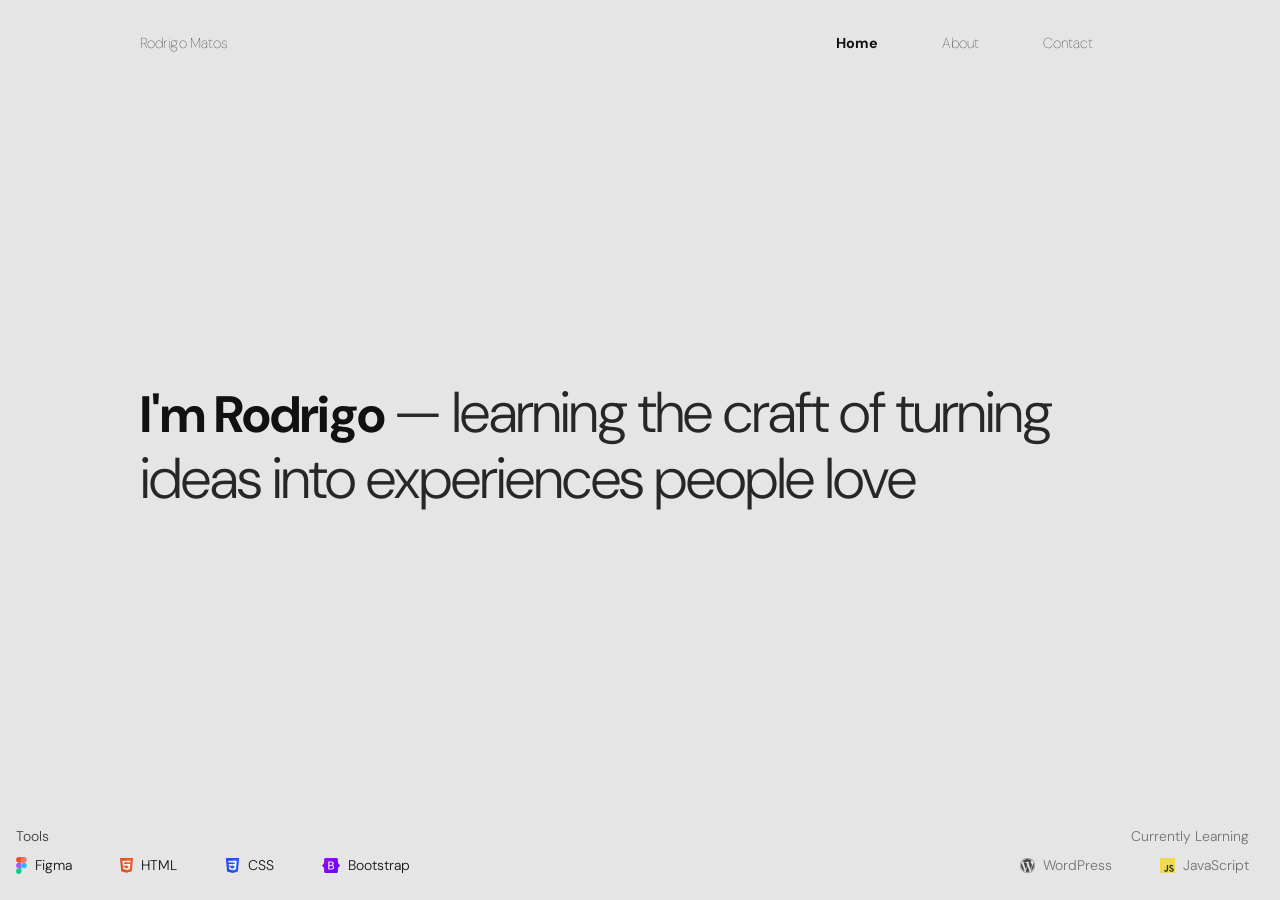
==== index.html @ 9b2cfb32 "Add files via upload" ====
<!DOCTYPE html>
<html lang="en">
<head>
  <meta charset="UTF-8" />
  <meta name="viewport" content="width=device-width, initial-scale=1.0"/>
  <title>Rodrigo Matos</title>

  <!-- Bootstrap 5 -->
  <link href="https://cdn.jsdelivr.net/npm/bootstrap@5.3.3/dist/css/bootstrap.min.css" rel="stylesheet"/>

  <!-- DM Sans font — for hero section -->
  <link href="https://fonts.googleapis.com/css2?family=DM+Sans:wght@300;400;500;700&display=swap" rel="stylesheet"/>

<link rel="stylesheet" href="assets/css/styles.css">
</head>
<body>

<div class="page-wrapper">

  <!-- NAVBAR -->
  <nav class="navbar d-flex justify-content-between align-items-center w-100">
    <a class="navbar-brand ml" href="#">Rodrigo Matos</a>
    <div class="d-flex mr">
      <a class="nav-link active" href="#">Home</a>
      <a class="nav-link" href="about.html">About</a>
      <a class="nav-link" href="#">Contact</a>
    </div>
  </nav>

  <!-- HERO TEXT -->
  <div class="hero-section ml">
    <h1 class="hero-heading">
        <strong>I'm Rodrigo</strong>
        <span class="tagline"> — learning the craft of turning<br> ideas into experiences people love</span>
    </h1>
  </div>

  <!-- BOTTOM LEFT META -->
<!-- TOOLS -->
<div class="position-absolute bottom-0 start-0 end-0 px-3 pb-4">
  <div class="d-flex justify-content-between">
    
    <!-- Esquerda — Tools -->
    <div class="d-flex flex-column gap-2">
      <span class="fw-light small text-black text-opacity-75">Tools</span>
      <div class="d-flex gap-5">
        <div class="d-flex align-items-center gap-2">
          <img src="assets/imagens/figma.svg" alt="Figma" width="11">
          <span class="fw-light small">Figma</span>
        </div>
        <div class="d-flex align-items-center gap-2">
          <img src="assets/imagens/html5.svg" alt="HTML" width="13">
          <span class="fw-light small">HTML</span>
        </div>
        <div class="d-flex align-items-center gap-2">
          <img src="assets/imagens/css_old.svg" alt="CSS" width="15">
          <span class="fw-light small">CSS</span>
        </div>
        <div class="d-flex align-items-center gap-2">
          <img src="assets/imagens/bootstrap.svg.png" alt="Bootstrap" width="18">
          <span class="fw-light small">Bootstrap</span>
        </div>
      </div>
    </div>

    <!-- Direita — Currently Learning -->
    <div class="d-flex flex-column gap-2 align-items-end currently-learning">
      <span class="fw-light small text-black text-opacity-50">Currently Learning<span class="dots"></span></span>
      <div class="d-flex flex-row gap-5 align-items-end">
              <div class="d-flex align-items-center gap-2">
          <img src="assets/imagens/wordpress.svg.png" alt="WordPress" width="15">
          <span class="fw-light small text-black text-opacity-50">WordPress</span>
        </div>
      <div class="d-flex align-items-center gap-2">
        <img src="assets/imagens/javascript.svg" alt="JavaScript" width="15">
        <span class="fw-light small text-black text-opacity-50">JavaScript</span>
      </div>
      </div>
    </div>

  </div>
</div>

<!-- Bootstrap JS -->
<script src="https://cdn.jsdelivr.net/npm/bootstrap@5.3.3/dist/js/bootstrap.bundle.min.js"></script>
</body>
</html>
---- assets/css/styles.css ----
:root {
  --margem: 140px;
}

* {
  box-sizing: border-box;
}

html, body {
  height: 100%;
  background-color: #e5e5e5;
  color: #111111;
  font-family: 'DM Sans', sans-serif;
}

html {
  scrollbar-gutter: stable;
}

/* ── NAVBAR ── */
.navbar {
  background-color: transparent;
  padding-top: 28px;
  padding-bottom: 28px;
}

.navbar-brand {
  font-size: 0.9rem;
  font-weight: 100;
  color: #111111 !important;
}

.nav-link {
  font-size: 0.9rem;
  font-weight: 100;
  color: #111111 !important;
  padding: 0 32px !important;
}

.nav-link:hover {
  opacity: 0.7;
  color: #ff3232;
}

/* ── HOME — HERO ── */
.page-wrapper {
  position: relative;
  height: 100vh;
  overflow: hidden;
}

.hero-section {
  position: absolute;
  top: 50%;
  transform: translateY(-50%);
}

.hero-heading {
  font-size: clamp(3rem, 4vw, 5.2rem);
  font-weight: 300;
  line-height: 1.15;
  letter-spacing: -0.02em;
}

.hero-heading strong {
  font-weight: 700;
}

.hero-heading .tagline {
  font-size: clamp(2.2rem, 4.5vw, 4rem);
  color: #111111e5;
}

/* ── HOME — DOTS ANIMATION ── */
.dots::after {
  content: '';
  animation: dots 8s steps(6, end) infinite;
}

@keyframes dots {
  0%   { content: ''; }
  16%  { content: '.'; }
  33%  { content: '..'; }
  50%  { content: '...'; }
  66%  { content: '..'; }
  83%  { content: '.'; }
  100% { content: ''; }
}

/* ── ABOUT PAGE ── */
.about-heading {
  font-size: clamp(2.5rem, 4.5vw, 4.5rem);
  font-weight: 100 !important;
  letter-spacing: -0.02em;
  line-height: 1.15;
  color: #373737;
  margin-left: var(--margem);
  margin-right: var(--margem);
  margin-top: var(--margem);

}

.about-section {
  display: flex;
  flex-direction: row;
  align-items: flex-start;
  gap: 48px;
  margin-left: var(--margem);
  margin-right: var(--margem);
  margin-top: var(--margem);
  padding-bottom: 120px;
}

.about-photo {
  width: 420px;
  height: 600px;
  object-fit: cover;
  flex-shrink: 0;
}

.about-text {
  padding-top: 8px;
}

/* ── SPACING UTILS ── */
.ml {
  margin-left: var(--margem) !important;
}

.mlplus {
  margin-left: calc(var(--margem) * 1.5) !important;
}

.mr {
  margin-right: var(--margem) !important;
}

.mc {
  margin-top: var(--margem) !important;
}

.mclittle {
  margin-top: calc(var(--margem) * 0.75) !important;
}

.mcplus {
  margin-top: calc(var(--margem) * 1.5) !important;
}

.mcminus {
  margin-top: 175px !important;
}

p {
  font-size: 18px;
  font-weight: 400;
  line-height: 1.4;
  letter-spacing: -0.02em;
}


/* ═══════════════════════════════════════
   TABLET — até 1024px
═══════════════════════════════════════ */
@media (max-width: 1024px) {
  :root {
    --margem: 60px;
  }

  .hero-heading {
    font-size: clamp(2.4rem, 5vw, 3.8rem);
  }

  .hero-heading .tagline {
    font-size: clamp(1.8rem, 4vw, 3rem);
  }

  .about-heading {
    font-size: clamp(2rem, 4vw, 3.5rem);
  }

  p {
    font-size: 16px;
  }

  .d-flex.gap-5 {
    gap: 1.5rem !important;
  }

  .about-section {
    flex-direction: column;
    margin-left: 40px;
    margin-right: 40px;
    gap: 2rem;
  }

  .about-photo {
    width: 50%;
    height: 500px;
  }
}


/* ═══════════════════════════════════════
   MOBILE — até 768px
═══════════════════════════════════════ */
@media (max-width: 768px) {

  .currently-learning {
    align-items: flex-start !important;
    margin-top: 20px !important;
    margin-bottom: 20px !important;
  }

  :root {
    --margem: 24px;
  }

  .navbar {
    padding-top: 20px;
    padding-bottom: 20px;
    flex-wrap: wrap;
    gap: 8px;
  }

  .nav-link {
    padding: 0 12px !important;
    font-size: 0.85rem;
  }

  .hero-section {
    top: 45%;
    right: var(--margem);
  }

  .hero-heading {
    font-size: clamp(2rem, 8vw, 3rem);
    line-height: 1.2;
  }

  .hero-heading .tagline {
    font-size: clamp(1.5rem, 6vw, 2.2rem);
  }

  .position-absolute.bottom-0 {
    padding-bottom: 1.5rem !important;
  }

  .position-absolute .d-flex.justify-content-between {
    flex-direction: column;
    gap: 16px;
  }

  .position-absolute .d-flex.gap-5 {
    gap: 1rem !important;
    flex-wrap: wrap;
  }

  .about-heading {
    font-size: clamp(1.8rem, 7vw, 2.8rem);
    margin-left: var(--margem);
    margin-right: var(--margem);
    margin-top: 40px;
  }

  .about-section {
    flex-direction: column;
    margin-left: var(--margem);
    margin-right: var(--margem);
    padding-bottom: 80px;
    gap: 2rem;
  }

  .about-photo {
    width: 50%;
    height: 420px;

  }

  p {
    font-size: 16px;
    line-height: 1.55;
  }
}


/* ═══════════════════════════════════════
   MOBILE PEQUENO — até 480px
═══════════════════════════════════════ */
@media (max-width: 480px) {
  :root {
    --margem: 20px;
  }

  .navbar-brand {
    font-size: 0.85rem;
  }

  .nav-link {
    padding: 0 8px !important;
    font-size: 0.8rem;
  }

  .hero-heading {
    font-size: clamp(1.7rem, 9vw, 2.4rem);
  }

  .hero-heading .tagline {
    font-size: clamp(1.3rem, 7vw, 1.8rem);
  }

  .about-photo {
    height: 320px;
    width: 50%;
  }

  .about-heading {
    font-size: clamp(1.6rem, 8vw, 2.2rem);
  }

  p {
    font-size: 15px;
  }
}

.nav-link.active {
  font-weight: 700 !important;
  border-bottom: 0x solid #111111;
  padding-bottom: 2px;
}
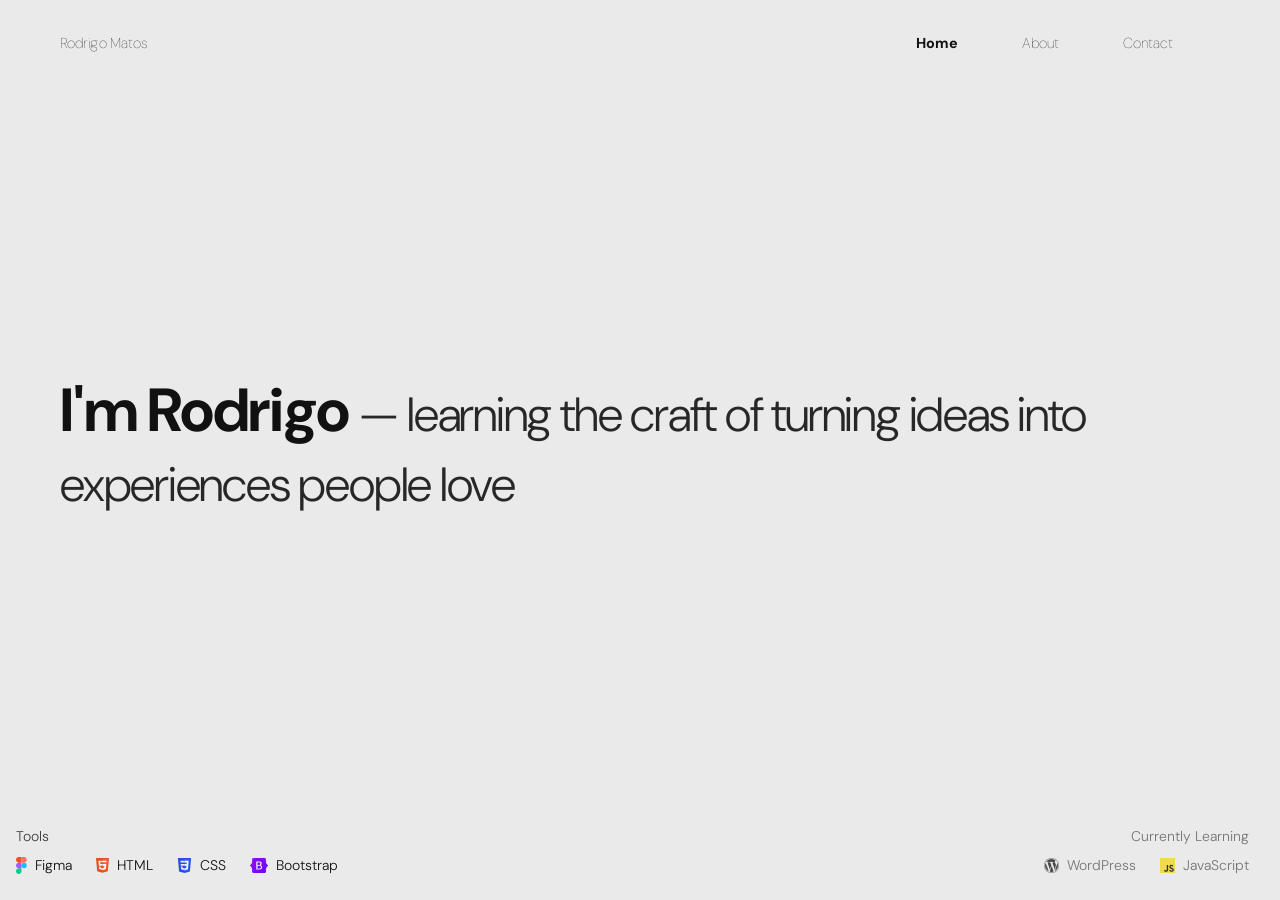
==== commit 3e975221: "Add files via upload" ====
--- a/index.html
+++ b/index.html
@@ -31,7 +31,7 @@
   <div class="hero-section ml">
     <h1 class="hero-heading">
         <strong>I'm Rodrigo</strong>
-        <span class="tagline"> — learning the craft of turning<br> ideas into experiences people love</span>
+        <span class="tagline"> — learning the craft of turning ideas into experiences people love</span>
     </h1>
   </div>
 
--- a/assets/css/styles.css
+++ b/assets/css/styles.css
@@ -8,7 +8,7 @@
 
 html, body {
   height: 100%;
-  background-color: #e5e5e5;
+  background-color: #eaeaea;
   color: #111111;
   font-family: 'DM Sans', sans-serif;
 }
@@ -53,6 +53,7 @@
   position: absolute;
   top: 50%;
   transform: translateY(-50%);
+  right: calc(var(--margem)*3);
 }
 
 .hero-heading {
@@ -162,7 +163,14 @@
 /* ═══════════════════════════════════════
    TABLET — até 1024px
 ═══════════════════════════════════════ */
-@media (max-width: 1024px) {
+@media (max-width: 1475px) {
+
+  .hero-section {
+  right: var(--margem);
+}
+
+
+
   :root {
     --margem: 60px;
   }
@@ -198,6 +206,7 @@
     width: 50%;
     height: 500px;
   }
+
 }
 
 
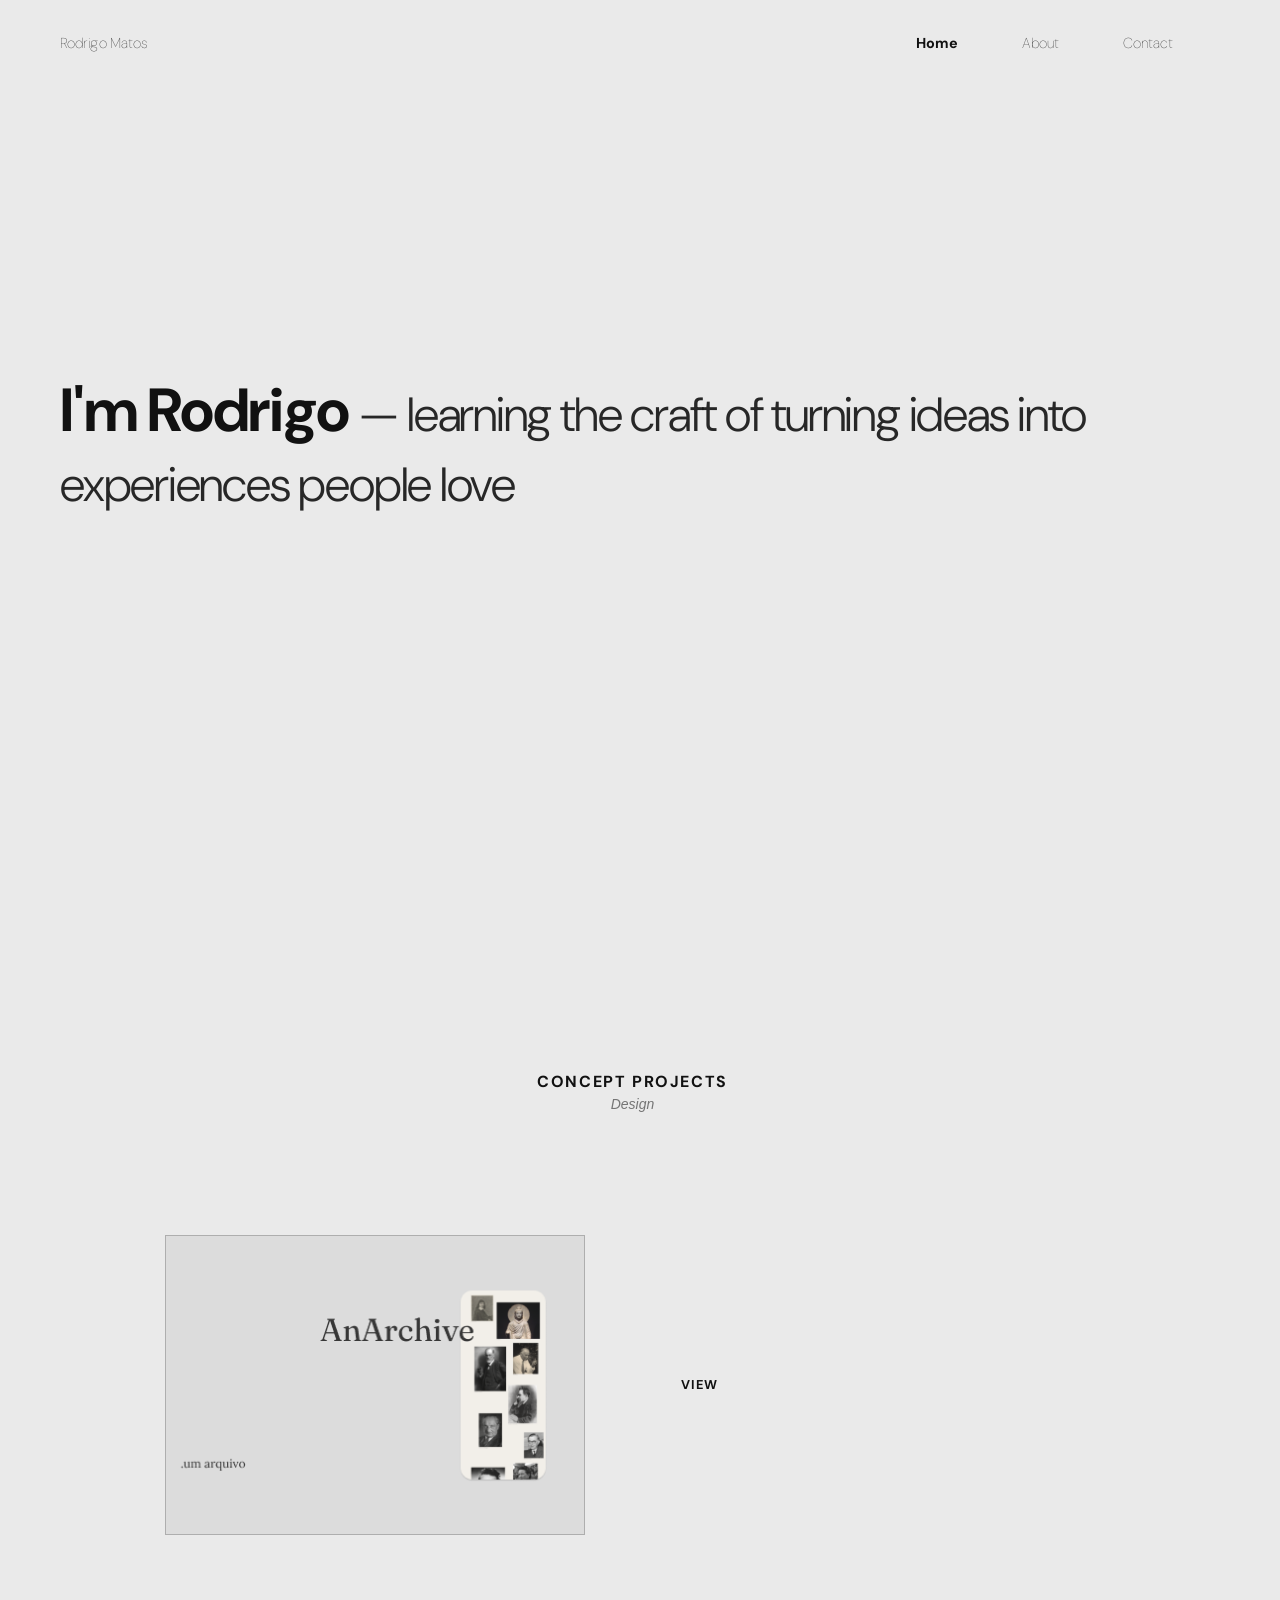
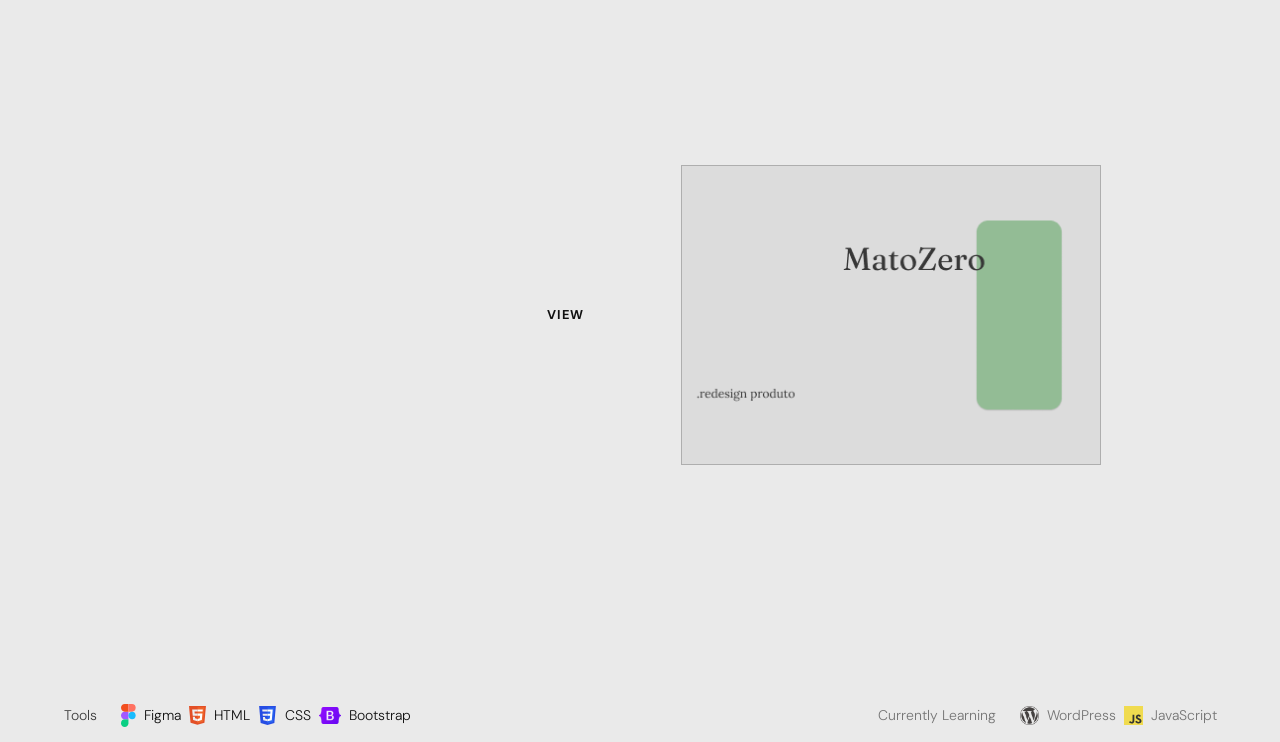
==== commit 9f4f3944: "Add files via upload" ====
--- a/index.html
+++ b/index.html
@@ -1,23 +1,17 @@
 <!DOCTYPE html>
 <html lang="en">
 <head>
-  <meta charset="UTF-8" />
-  <meta name="viewport" content="width=device-width, initial-scale=1.0"/>
-  <title>Rodrigo Matos</title>
-
-  <!-- Bootstrap 5 -->
-  <link href="https://cdn.jsdelivr.net/npm/bootstrap@5.3.3/dist/css/bootstrap.min.css" rel="stylesheet"/>
-
-  <!-- DM Sans font — for hero section -->
-  <link href="https://fonts.googleapis.com/css2?family=DM+Sans:wght@300;400;500;700&display=swap" rel="stylesheet"/>
-
+<meta charset="UTF-8" />
+<meta name="viewport" content="width=device-width, initial-scale=1.0"/>
+<title>Rodrigo Matos</title>
+<link href="https://cdn.jsdelivr.net/npm/bootstrap@5.3.3/dist/css/bootstrap.min.css" rel="stylesheet"/>
+<link href="https://fonts.googleapis.com/css2?family=DM+Sans:wght@300;400;500;700&display=swap" rel="stylesheet"/>
 <link rel="stylesheet" href="assets/css/styles.css">
 </head>
 <body>
 
+<!-- ── TELA 1 — HERO ── -->
 <div class="page-wrapper">
-
-  <!-- NAVBAR -->
   <nav class="navbar d-flex justify-content-between align-items-center w-100">
     <a class="navbar-brand ml" href="#">Rodrigo Matos</a>
     <div class="d-flex mr">
@@ -27,61 +21,91 @@
     </div>
   </nav>
 
-  <!-- HERO TEXT -->
   <div class="hero-section ml">
     <h1 class="hero-heading">
-        <strong>I'm Rodrigo</strong>
-        <span class="tagline"> — learning the craft of turning ideas into experiences people love</span>
+      <strong>I'm Rodrigo</strong>
+      <span class="tagline"> — learning the craft of turning ideas into experiences people love</span>
     </h1>
   </div>
+</div>
 
-  <!-- BOTTOM LEFT META -->
-<!-- TOOLS -->
-<div class="position-absolute bottom-0 start-0 end-0 px-3 pb-4">
-  <div class="d-flex justify-content-between">
-    
-    <!-- Esquerda — Tools -->
-    <div class="d-flex flex-column gap-2">
-      <span class="fw-light small text-black text-opacity-75">Tools</span>
-      <div class="d-flex gap-5">
-        <div class="d-flex align-items-center gap-2">
-          <img src="assets/imagens/figma.svg" alt="Figma" width="11">
-          <span class="fw-light small">Figma</span>
+<!-- ── TELA 2 — PROJETOS + FOOTER ── -->
+<div class="second-screen ">
+
+  <!-- TÍTULO CENTRADO -->
+  <div class="text-center" style="margin-bottom: 120px;">
+    <div class="text-uppercase fw-bold " style="letter-spacing: 0.1em;">Concept Projects</div>
+    <div class="fst-italic fw-light small text-black text-opacity-50">Design</div>
+  </div>
+
+  <!-- PROJETOS -->
+  <div class="d-flex flex-column projects-gap px-5 mb-5">
+
+    <!-- Projeto 1 — mockup à esquerda, VIEW à direita -->
+    <div class="row align-items-center">
+      <div class="col-6 d-flex justify-content-end pe-5">
+        <div class="project-mockup">
+          <img src="assets/imagens/AnArchive.png" alt="AnArchive" class="w-100 h-100 object-fit-cover">
         </div>
-        <div class="d-flex align-items-center gap-2">
-          <img src="assets/imagens/html5.svg" alt="HTML" width="13">
-          <span class="fw-light small">HTML</span>
-        </div>
-        <div class="d-flex align-items-center gap-2">
-          <img src="assets/imagens/css_old.svg" alt="CSS" width="15">
-          <span class="fw-light small">CSS</span>
-        </div>
-        <div class="d-flex align-items-center gap-2">
-          <img src="assets/imagens/bootstrap.svg.png" alt="Bootstrap" width="18">
-          <span class="fw-light small">Bootstrap</span>
+      </div>
+      <div class="col-6 d-flex justify-content-start ps-5">
+        <a href="#" class="project-view">View</a>
+      </div>
+    </div>
+
+    <!-- Projeto 2 — VIEW à esquerda, mockup à direita -->
+    <div class="row align-items-center">
+      <div class="col-6 d-flex justify-content-end pe-5">
+        <a href="#" class="project-view">View</a>
+      </div>
+      <div class="col-6 d-flex justify-content-start ps-5">
+        <div class="project-mockup">
+          <img src="assets/imagens/MatoZero.png" alt="MatoZero" class="w-100 h-100 object-fit-cover">
         </div>
       </div>
     </div>
 
-    <!-- Direita — Currently Learning -->
-    <div class="d-flex flex-column gap-2 align-items-end currently-learning">
-      <span class="fw-light small text-black text-opacity-50">Currently Learning<span class="dots"></span></span>
-      <div class="d-flex flex-row gap-5 align-items-end">
-              <div class="d-flex align-items-center gap-2">
-          <img src="assets/imagens/wordpress.svg.png" alt="WordPress" width="15">
-          <span class="fw-light small text-black text-opacity-50">WordPress</span>
-        </div>
-      <div class="d-flex align-items-center gap-2">
-        <img src="assets/imagens/javascript.svg" alt="JavaScript" width="15">
+  </div>
+
+  <!-- FOOTER — TOOLS -->
+  <div class="d-flex flex-row gap-5 mt-5 pt-4 mx-5 justify-content-between ">
+
+    <div class="d-flex flex-row gap-2">
+      <span class="small fw-light text-black text-opacity-75 m-3">Tools</span>
+      <div class="d-flex align-items-center gap-2 tool-item">
+        <img src="assets/imagens/figma.svg" alt="Figma" width="15">
+        <span class="fw-light small">Figma</span>
+      </div>
+      <div class="d-flex align-items-center gap-2 tool-item">
+        <img src="assets/imagens/html5.svg" alt="HTML" width="17">
+        <span class="fw-light small">HTML</span>
+      </div>
+      <div class="d-flex align-items-center gap-2 tool-item">
+        <img src="assets/imagens/css_old.svg" alt="CSS" width="19">
+        <span class="fw-light small">CSS</span>
+      </div>
+      <div class="d-flex align-items-center gap-2 tool-item">
+        <img src="assets/imagens/bootstrap.svg.png" alt="Bootstrap" width="22">
+        <span class="fw-light small">Bootstrap</span>
+      </div>
+    </div>
+
+    <div class="d-flex flex-row gap-2">
+      <span class="small fw-light text-black text-opacity-50 m-3 dots">Currently Learning</span>
+      <div class="d-flex align-items-center gap-2 tool-item">
+        <img src="assets/imagens/wordpress.svg.png" alt="WordPress" width="19">
+        <span class="fw-light small text-black text-opacity-50">WordPress</span>
+      </div>
+      <div class="d-flex align-items-center gap-2 tool-item">
+        <img src="assets/imagens/javascript.svg" alt="JavaScript" width="19">
         <span class="fw-light small text-black text-opacity-50">JavaScript</span>
-      </div>
       </div>
     </div>
 
   </div>
+
 </div>
 
-<!-- Bootstrap JS -->
 <script src="https://cdn.jsdelivr.net/npm/bootstrap@5.3.3/dist/js/bootstrap.bundle.min.js"></script>
 </body>
 </html>
--- a/assets/css/styles.css
+++ b/assets/css/styles.css
@@ -1,5 +1,5 @@
 :root {
-  --margem: 140px;
+  --margem: 60px;
 }
 
 * {
@@ -7,7 +7,6 @@
 }
 
 html, body {
-  height: 100%;
   background-color: #eaeaea;
   color: #111111;
   font-family: 'DM Sans', sans-serif;
@@ -39,10 +38,13 @@
 
 .nav-link:hover {
   opacity: 0.7;
-  color: #ff3232;
-}
-
-/* ── HOME — HERO ── */
+}
+
+.nav-link.active {
+  font-weight: 700 !important;
+}
+
+/* ── TELA 1 — HERO ── */
 .page-wrapper {
   position: relative;
   height: 100vh;
@@ -53,14 +55,14 @@
   position: absolute;
   top: 50%;
   transform: translateY(-50%);
-  right: calc(var(--margem)*3);
 }
 
 .hero-heading {
-  font-size: clamp(3rem, 4vw, 5.2rem);
+  font-size: clamp(2.4rem, 5vw, 3.8rem);
   font-weight: 300;
   line-height: 1.15;
   letter-spacing: -0.02em;
+  margin-right: var(--margem);
 }
 
 .hero-heading strong {
@@ -68,11 +70,11 @@
 }
 
 .hero-heading .tagline {
-  font-size: clamp(2.2rem, 4.5vw, 4rem);
+  font-size: clamp(1.8rem, 4vw, 3rem);
   color: #111111e5;
 }
 
-/* ── HOME — DOTS ANIMATION ── */
+/* ── DOTS ANIMATION ── */
 .dots::after {
   content: '';
   animation: dots 8s steps(6, end) infinite;
@@ -88,9 +90,70 @@
   100% { content: ''; }
 }
 
+/* ── TELA 2 ── */
+
+.second-screen {
+  padding-top: 170px !important;
+}
+
+
+/* ── PROJETOS ── */
+.project-mockup {
+  width: 420px;
+  height: 300px;
+  background-color: #d8d8d8;
+  border: 1px solid #aeaeae;
+  overflow: hidden;
+}
+
+.projects-gap {
+  gap: 230px !important;
+  margin-bottom: 200px !important;
+}
+
+.project-view {
+  font-size: 0.8rem;
+  font-weight: 700;
+  color: #111111;
+  text-decoration: none;
+  letter-spacing: 0.08em;
+  text-transform: uppercase;
+  transition: opacity 0.2s ease-out;
+}
+
+.project-view:hover {
+  opacity: 0.4;
+}
+
+/* ── TOOLS ── */
+.tool-item {
+  cursor: default;
+  transition: opacity 0.2s ease-out;
+}
+
+.tool-item:hover span {
+  opacity: 0.4;
+}
+
+/* ── SPACING UTILS ── */
+.ml {
+  margin-left: var(--margem) !important;
+}
+
+.mr {
+  margin-right: var(--margem) !important;
+}
+
+p {
+  font-size: 16px;
+  font-weight: 400;
+  line-height: 1.4;
+  letter-spacing: -0.02em;
+}
+
 /* ── ABOUT PAGE ── */
 .about-heading {
-  font-size: clamp(2.5rem, 4.5vw, 4.5rem);
+  font-size: clamp(2rem, 4vw, 3.5rem);
   font-weight: 100 !important;
   letter-spacing: -0.02em;
   line-height: 1.15;
@@ -98,23 +161,22 @@
   margin-left: var(--margem);
   margin-right: var(--margem);
   margin-top: var(--margem);
-
 }
 
 .about-section {
   display: flex;
-  flex-direction: row;
+  flex-direction: column;
   align-items: flex-start;
-  gap: 48px;
-  margin-left: var(--margem);
-  margin-right: var(--margem);
+  gap: 2rem;
+  margin-left: 40px;
+  margin-right: 40px;
   margin-top: var(--margem);
   padding-bottom: 120px;
 }
 
 .about-photo {
-  width: 420px;
-  height: 600px;
+  width: 50%;
+  height: 500px;
   object-fit: cover;
   flex-shrink: 0;
 }
@@ -122,105 +184,11 @@
 .about-text {
   padding-top: 8px;
 }
-
-/* ── SPACING UTILS ── */
-.ml {
-  margin-left: var(--margem) !important;
-}
-
-.mlplus {
-  margin-left: calc(var(--margem) * 1.5) !important;
-}
-
-.mr {
-  margin-right: var(--margem) !important;
-}
-
-.mc {
-  margin-top: var(--margem) !important;
-}
-
-.mclittle {
-  margin-top: calc(var(--margem) * 0.75) !important;
-}
-
-.mcplus {
-  margin-top: calc(var(--margem) * 1.5) !important;
-}
-
-.mcminus {
-  margin-top: 175px !important;
-}
-
-p {
-  font-size: 18px;
-  font-weight: 400;
-  line-height: 1.4;
-  letter-spacing: -0.02em;
-}
-
-
-/* ═══════════════════════════════════════
-   TABLET — até 1024px
-═══════════════════════════════════════ */
-@media (max-width: 1475px) {
-
-  .hero-section {
-  right: var(--margem);
-}
-
-
-
-  :root {
-    --margem: 60px;
-  }
-
-  .hero-heading {
-    font-size: clamp(2.4rem, 5vw, 3.8rem);
-  }
-
-  .hero-heading .tagline {
-    font-size: clamp(1.8rem, 4vw, 3rem);
-  }
-
-  .about-heading {
-    font-size: clamp(2rem, 4vw, 3.5rem);
-  }
-
-  p {
-    font-size: 16px;
-  }
-
-  .d-flex.gap-5 {
-    gap: 1.5rem !important;
-  }
-
-  .about-section {
-    flex-direction: column;
-    margin-left: 40px;
-    margin-right: 40px;
-    gap: 2rem;
-  }
-
-  .about-photo {
-    width: 50%;
-    height: 500px;
-  }
-
-}
-
 
 /* ═══════════════════════════════════════
    MOBILE — até 768px
 ═══════════════════════════════════════ */
 @media (max-width: 768px) {
-
-  .currently-learning {
-    align-items: flex-start !important;
-    margin-top: 20px !important;
-    margin-bottom: 20px !important;
-  }
-
   :root {
     --margem: 24px;
   }
@@ -239,51 +207,37 @@
 
   .hero-section {
     top: 45%;
-    right: var(--margem);
   }
 
   .hero-heading {
     font-size: clamp(2rem, 8vw, 3rem);
     line-height: 1.2;
+    margin-right: 24px;
   }
 
   .hero-heading .tagline {
     font-size: clamp(1.5rem, 6vw, 2.2rem);
   }
 
-  .position-absolute.bottom-0 {
-    padding-bottom: 1.5rem !important;
-  }
-
-  .position-absolute .d-flex.justify-content-between {
-    flex-direction: column;
-    gap: 16px;
-  }
-
-  .position-absolute .d-flex.gap-5 {
-    gap: 1rem !important;
-    flex-wrap: wrap;
+  .project-mockup {
+    width: 100%;
+    height: 200px;
   }
 
   .about-heading {
     font-size: clamp(1.8rem, 7vw, 2.8rem);
-    margin-left: var(--margem);
-    margin-right: var(--margem);
     margin-top: 40px;
   }
 
   .about-section {
-    flex-direction: column;
     margin-left: var(--margem);
     margin-right: var(--margem);
     padding-bottom: 80px;
-    gap: 2rem;
   }
 
   .about-photo {
-    width: 50%;
+    width: 100%;
     height: 420px;
-
   }
 
   p {
@@ -291,7 +245,6 @@
     line-height: 1.55;
   }
 }
-
 
 /* ═══════════════════════════════════════
    MOBILE PEQUENO — até 480px
@@ -301,15 +254,6 @@
     --margem: 20px;
   }
 
-  .navbar-brand {
-    font-size: 0.85rem;
-  }
-
-  .nav-link {
-    padding: 0 8px !important;
-    font-size: 0.8rem;
-  }
-
   .hero-heading {
     font-size: clamp(1.7rem, 9vw, 2.4rem);
   }
@@ -320,7 +264,7 @@
 
   .about-photo {
     height: 320px;
-    width: 50%;
+    width: 100%;
   }
 
   .about-heading {
@@ -330,10 +274,4 @@
   p {
     font-size: 15px;
   }
-}
-
-.nav-link.active {
-  font-weight: 700 !important;
-  border-bottom: 0x solid #111111;
-  padding-bottom: 2px;
 }
